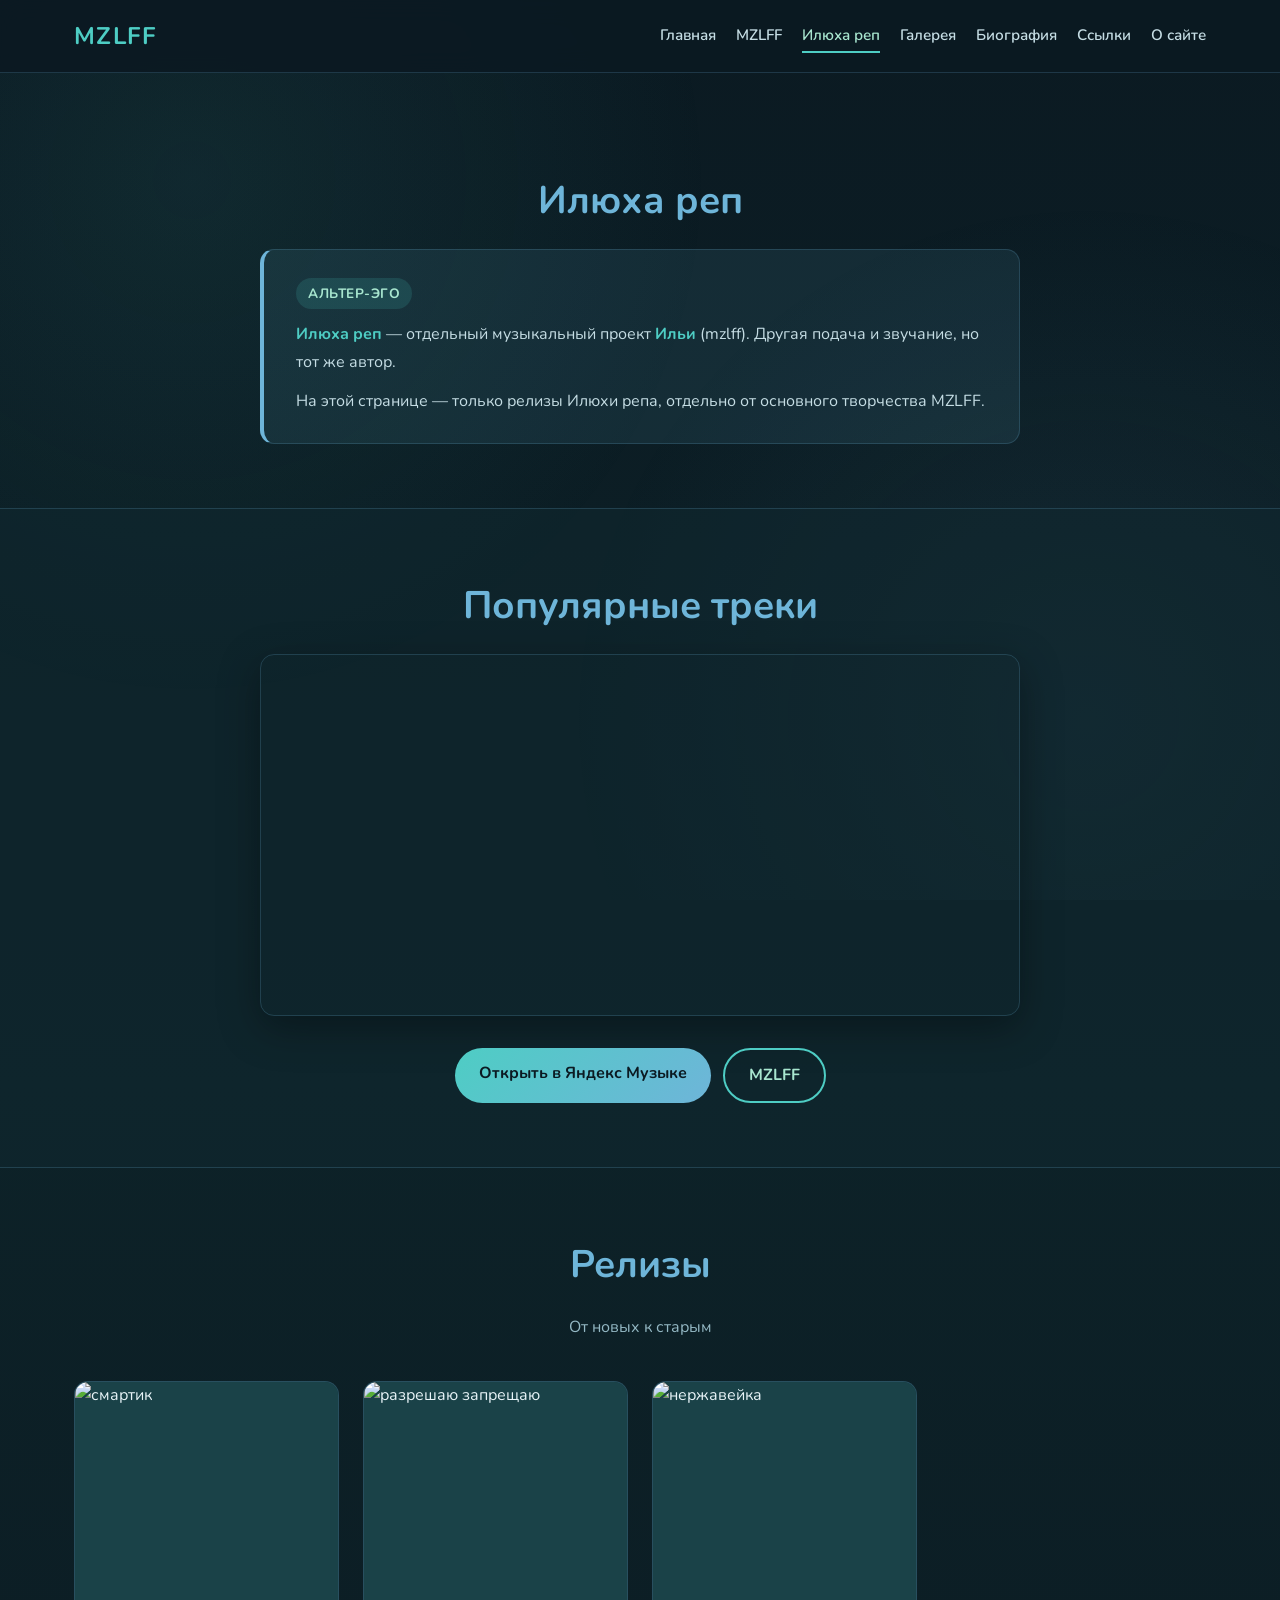
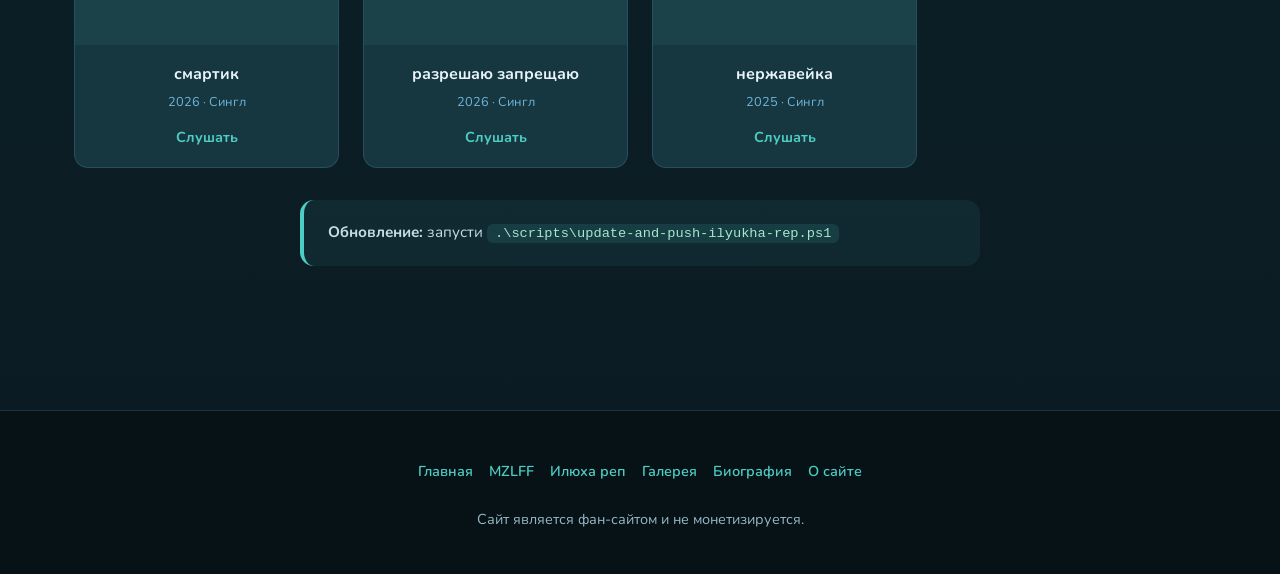
==== ilyukha-rep/index.html @ fb79f90f "Добавление илюхи репа" ====
<!DOCTYPE html>
<html lang="ru">
<head>
    <meta charset="UTF-8">
    <meta name="viewport" content="width=device-width, initial-scale=1.0">
    <meta name="description" content="Илюха реп - альтер-эго Ильи (MZLFF). Музыка на Яндекс Музыке">
    <title>Илюха реп — MZLFF</title>
    <link rel="stylesheet" href="../css/style.css">
</head>
<body data-page="ilyukha-rep" data-artist="ilyukha-rep">

    <header class="site-header">
        <div class="container header-inner">
            <a href="../index.html" class="logo">MZLFF</a>
            <button class="nav-toggle" aria-label="Открыть меню"><span></span></button>
            <nav class="site-nav">
                <ul>
                    <li><a href="../index.html" data-page="index">Главная</a></li>
                    <li><a href="../mzlff/index.html" data-page="music">MZLFF</a></li>
                    <li><a href="index.html" data-page="ilyukha-rep">Илюха реп</a></li>
                    <li><a href="../gallery.html" data-page="gallery">Галерея</a></li>
                    <li><a href="../bio.html" data-page="bio">Биография</a></li>
                    <li><a href="../links.html" data-page="links">Ссылки</a></li>
                    <li><a href="../about.html" data-page="about">О сайте</a></li>
                </ul>
            </nav>
        </div>
    </header>

    <main class="page-main">

        <section class="section-block">
            <div class="container">
                <h1 class="section-title">Илюха реп</h1>

                <div class="alter-ego-banner">
                    <p class="alter-ego-label">Альтер-эго</p>
                    <p><strong>Илюха реп</strong> — отдельный музыкальный проект <strong>Ильи</strong> (mzlff). Другая подача и звучание, но тот же автор.</p>
                    <p>На этой странице — только релизы Илюхи репа, отдельно от основного творчества MZLFF.</p>
                </div>
            </div>
        </section>

        <section class="section-block alt-bg">
            <div class="container">
                <h2 class="section-title">Популярные треки</h2>
                <div class="yandex-widget yandex-widget--compact">
                    <iframe
                        src="https://music.yandex.ru/iframe/#artist/25098870"
                        title="Илюха реп на Яндекс Музыке"
                        allow="autoplay; encrypted-media">
                    </iframe>
                </div>
                <p class="text-center">
                    <a href="https://music.yandex.ru/artist/25098870" class="btn btn-primary" target="_blank" rel="noopener noreferrer">Открыть в Яндекс Музыке</a>
                    <a href="../mzlff/index.html" class="btn btn-secondary">MZLFF</a>
                </p>
            </div>
        </section>

        <section class="section-block">
            <div class="container">
                <h2 class="section-title">Релизы</h2>
                <p class="section-subtitle">От новых к старым</p>
                <div class="releases-grid" data-releases="all"></div>

                <div class="releases-note">
                    <strong>Обновление:</strong> запусти <code>.\scripts\update-and-push-ilyukha-rep.ps1</code>
                </div>
            </div>
        </section>

    </main>

    <footer class="site-footer">
        <div class="container">
            <nav class="footer-nav">
                <a href="../index.html">Главная</a>
                <a href="../mzlff/index.html">MZLFF</a>
                <a href="index.html">Илюха реп</a>
                <a href="../gallery.html">Галерея</a>
                <a href="../bio.html">Биография</a>
                <a href="../about.html">О сайте</a>
            </nav>
            <p>Сайт является фан-сайтом и не монетизируется.</p>
        </div>
    </footer>

    <button id="scrollToTop" class="scroll-top-btn" aria-label="Наверх">↑</button>

    <script src="../js/main.js"></script>
    <script src="js/releases-data.js"></script>
    <script src="../js/releases.js"></script>
</body>
</html>
---- css/style.css ----
@import url('https://fonts.googleapis.com/css2?family=Nunito:wght@400;600;700&family=Cormorant+Garamond:ital,wght@0,500;1,500&display=swap');

:root {
    --bg-deep: #0b1a22;
    --bg-surface: #122830;
    --bg-card: #163640;
    --bg-soft: #1a4248;
    --accent-teal: #4ecdc4;
    --accent-blue: #6eb5d9;
    --accent-mint: #a8e6cf;
    --accent-glow: rgba(78, 205, 196, 0.25);
    --text-primary: #e8f4f8;
    --text-muted: #94b8c4;
    --text-soft: #c5dde4;
    --border-soft: rgba(110, 181, 217, 0.2);
    --shadow: 0 12px 40px rgba(0, 0, 0, 0.35);
    --radius: 14px;
    --header-height: 72px;
}

* {
    margin: 0;
    padding: 0;
    box-sizing: border-box;
}

html {
    scroll-behavior: smooth;
}

body {
    font-family: 'Nunito', sans-serif;
    background: linear-gradient(180deg, var(--bg-deep) 0%, #0d2228 50%, var(--bg-deep) 100%);
    color: var(--text-primary);
    line-height: 1.7;
    min-height: 100vh;
}

body::before {
    content: '';
    position: fixed;
    inset: 0;
    background:
        radial-gradient(circle at 15% 20%, rgba(78, 205, 196, 0.08), transparent 40%),
        radial-gradient(circle at 85% 80%, rgba(110, 181, 217, 0.08), transparent 40%);
    pointer-events: none;
    z-index: -1;
}

.container {
    max-width: 1180px;
    margin: 0 auto;
    padding: 0 24px;
}

a {
    color: var(--accent-teal);
    transition: color 0.25s ease;
}

a:hover {
    color: var(--accent-mint);
}

/* Header */
.site-header {
    position: fixed;
    top: 0;
    left: 0;
    right: 0;
    z-index: 1000;
    background: rgba(11, 26, 34, 0.92);
    backdrop-filter: blur(12px);
    border-bottom: 1px solid var(--border-soft);
}

.header-inner {
    display: flex;
    align-items: center;
    justify-content: space-between;
    min-height: var(--header-height);
    gap: 20px;
}

.logo {
    font-size: 1.5rem;
    font-weight: 700;
    color: var(--accent-teal);
    text-decoration: none;
    letter-spacing: 0.06em;
}

.site-nav ul {
    display: flex;
    list-style: none;
    flex-wrap: wrap;
    gap: 8px 20px;
}

.site-nav a {
    color: var(--text-soft);
    text-decoration: none;
    font-weight: 600;
    font-size: 0.95rem;
    padding: 6px 0;
    border-bottom: 2px solid transparent;
    transition: color 0.25s, border-color 0.25s;
}

.site-nav a:hover,
.site-nav a.active {
    color: var(--accent-mint);
    border-bottom-color: var(--accent-teal);
}

.nav-toggle {
    display: none;
    background: none;
    border: none;
    cursor: pointer;
    width: 36px;
    height: 28px;
    position: relative;
}

.nav-toggle span,
.nav-toggle span::before,
.nav-toggle span::after {
    display: block;
    position: absolute;
    width: 100%;
    height: 3px;
    background: var(--accent-teal);
    border-radius: 2px;
    transition: transform 0.3s;
}

.nav-toggle span {
    top: 50%;
    transform: translateY(-50%);
}

.nav-toggle span::before {
    content: '';
    top: -10px;
}

.nav-toggle span::after {
    content: '';
    top: 10px;
}

.page-main {
    padding-top: calc(var(--header-height) + 32px);
    padding-bottom: 80px;
}

.section-title {
    text-align: center;
    font-size: clamp(1.8rem, 4vw, 2.4rem);
    color: var(--accent-blue);
    margin-bottom: 16px;
}

.section-subtitle {
    text-align: center;
    color: var(--text-muted);
    max-width: 620px;
    margin: 0 auto 40px;
}

.section-block {
    padding: 64px 0;
}

.section-block.alt-bg {
    background: rgba(18, 40, 48, 0.55);
    border-top: 1px solid var(--border-soft);
    border-bottom: 1px solid var(--border-soft);
}

/* Hero & Carousel */
.hero-section {
    padding: 48px 0 72px;
}

.hero-grid {
    display: grid;
    grid-template-columns: 1fr 1fr;
    gap: 48px;
    align-items: center;
}

.hero-carousel {
    position: relative;
    border-radius: var(--radius);
    overflow: hidden;
    box-shadow: var(--shadow);
    aspect-ratio: 4 / 5;
    max-height: 560px;
    background: var(--bg-card);
}

.carousel-slide {
    position: absolute;
    inset: 0;
    opacity: 0;
    transition: opacity 0.8s ease;
}

.carousel-slide.active {
    opacity: 1;
}

.carousel-slide img {
    width: 100%;
    height: 100%;
    object-fit: cover;
}

.carousel-dots {
    position: absolute;
    bottom: 16px;
    left: 50%;
    transform: translateX(-50%);
    display: flex;
    gap: 8px;
    z-index: 2;
}

.carousel-dot {
    width: 10px;
    height: 10px;
    border-radius: 50%;
    border: none;
    background: rgba(255, 255, 255, 0.4);
    cursor: pointer;
    transition: background 0.3s, transform 0.3s;
}

.carousel-dot.active {
    background: var(--accent-teal);
    transform: scale(1.2);
}

.carousel-arrow {
    position: absolute;
    top: 50%;
    transform: translateY(-50%);
    z-index: 3;
    width: 44px;
    height: 44px;
    border: none;
    border-radius: 50%;
    background: rgba(11, 26, 34, 0.65);
    color: var(--accent-mint);
    font-size: 1.4rem;
    line-height: 1;
    cursor: pointer;
    transition: background 0.25s, transform 0.25s;
    backdrop-filter: blur(4px);
}

.carousel-arrow:hover {
    background: rgba(78, 205, 196, 0.35);
    transform: translateY(-50%) scale(1.08);
}

.carousel-arrow--prev {
    left: 12px;
}

.carousel-arrow--next {
    right: 12px;
}

.hero-content h1 {
    font-size: clamp(2.5rem, 6vw, 3.5rem);
    color: var(--accent-teal);
    margin-bottom: 16px;
    line-height: 1.1;
}

.hero-lead {
    font-size: 1.15rem;
    color: var(--text-soft);
    margin-bottom: 28px;
}

.hero-actions {
    display: flex;
    flex-wrap: wrap;
    gap: 12px;
}

.btn {
    display: inline-block;
    padding: 12px 24px;
    border-radius: 999px;
    font-weight: 700;
    text-decoration: none;
    transition: transform 0.25s, box-shadow 0.25s, background 0.25s;
}

.btn-primary {
    background: linear-gradient(135deg, var(--accent-teal), var(--accent-blue));
    color: var(--bg-deep);
}

.btn-secondary {
    background: transparent;
    color: var(--accent-mint);
    border: 2px solid var(--accent-teal);
}

.btn:hover {
    transform: translateY(-2px);
    box-shadow: 0 8px 24px var(--accent-glow);
}

/* Quote */
.quote-block {
    max-width: 720px;
    margin: 0 auto;
    padding: 40px 48px;
    text-align: center;
    background: linear-gradient(135deg, rgba(78, 205, 196, 0.1), rgba(110, 181, 217, 0.08));
    border: 1px solid var(--border-soft);
    border-radius: var(--radius);
    position: relative;
}

.quote-block::before {
    content: '«';
    position: absolute;
    top: -8px;
    left: 24px;
    font-family: 'Cormorant Garamond', serif;
    font-size: 5rem;
    color: var(--accent-teal);
    opacity: 0.35;
    line-height: 1;
}

.quote-text {
    font-family: 'Cormorant Garamond', serif;
    font-size: clamp(1.6rem, 4vw, 2.2rem);
    font-style: italic;
    color: var(--text-primary);
    margin-bottom: 16px;
}

.quote-author {
    color: var(--text-muted);
    font-size: 1rem;
}

.quote-author strong {
    color: var(--accent-mint);
}

.quote-alias {
    color: var(--accent-teal);
}

/* Yandex Music */
.yandex-widget {
    max-width: 760px;
    margin: 0 auto;
    border-radius: var(--radius);
    overflow: hidden;
    box-shadow: var(--shadow);
    border: 1px solid var(--border-soft);
}

.yandex-widget iframe {
    display: block;
    width: 100%;
    height: 420px;
    border: none;
}

.yandex-widget--compact iframe {
    height: 360px;
}

.yandex-widget--tall iframe {
    height: 720px;
}

.text-center {
    text-align: center;
    margin-top: 32px;
    display: flex;
    flex-wrap: wrap;
    justify-content: center;
    gap: 12px;
}

/* Releases */
.releases-grid {
    display: grid;
    grid-template-columns: repeat(auto-fill, minmax(220px, 1fr));
    gap: 24px;
}

.release-card {
    background: var(--bg-card);
    border-radius: var(--radius);
    overflow: hidden;
    border: 1px solid var(--border-soft);
    transition: transform 0.3s, box-shadow 0.3s;
}

.release-card:hover {
    transform: translateY(-4px);
    box-shadow: 0 12px 32px var(--accent-glow);
}

.release-cover {
    aspect-ratio: 1;
    overflow: hidden;
    background: var(--bg-soft);
}

.release-cover img {
    width: 100%;
    height: 100%;
    object-fit: cover;
}

.release-cover-placeholder {
    width: 100%;
    height: 100%;
    display: flex;
    align-items: center;
    justify-content: center;
    font-size: 3rem;
    font-weight: 700;
    color: var(--accent-teal);
    background: linear-gradient(135deg, var(--bg-soft), var(--bg-card));
}

.release-info {
    padding: 16px;
    text-align: center;
}

.release-info h3 {
    font-size: 1rem;
    margin-bottom: 4px;
}

.release-feat {
    font-size: 0.85rem;
    color: var(--text-muted);
    margin-bottom: 4px;
}

.release-meta {
    font-size: 0.8rem;
    color: var(--accent-blue);
    margin-bottom: 10px;
}

.release-link {
    display: inline-block;
    font-size: 0.9rem;
    font-weight: 700;
    text-decoration: none;
}

.releases-error {
    text-align: center;
    color: var(--text-muted);
    grid-column: 1 / -1;
}

.releases-note {
    max-width: 680px;
    margin: 32px auto 0;
    padding: 20px 24px;
    background: rgba(78, 205, 196, 0.08);
    border-radius: var(--radius);
    border-left: 4px solid var(--accent-teal);
    color: var(--text-soft);
    font-size: 0.95rem;
}

.section-subtitle code,
.releases-note code {
    background: rgba(78, 205, 196, 0.12);
    padding: 2px 8px;
    border-radius: 6px;
    font-size: 0.9em;
    color: var(--accent-mint);
}

.alter-ego-banner {
    max-width: 760px;
    margin: 0 auto;
    padding: 28px 32px;
    background: rgba(110, 181, 217, 0.1);
    border: 1px solid var(--border-soft);
    border-left: 4px solid var(--accent-blue);
    border-radius: var(--radius);
    color: var(--text-soft);
}

.alter-ego-label {
    display: inline-block;
    margin-bottom: 12px;
    padding: 4px 12px;
    border-radius: 999px;
    background: rgba(78, 205, 196, 0.15);
    color: var(--accent-mint);
    font-size: 0.85rem;
    font-weight: 700;
    letter-spacing: 0.04em;
    text-transform: uppercase;
}

.alter-ego-banner p {
    margin-bottom: 12px;
}

.alter-ego-banner p:last-child {
    margin-bottom: 0;
}

.alter-ego-banner strong {
    color: var(--accent-teal);
}

/* Links */
.links-grid {
    display: grid;
    grid-template-columns: repeat(auto-fill, minmax(200px, 1fr));
    gap: 16px;
}

.link-card {
    background: var(--bg-card);
    border: 1px solid var(--border-soft);
    border-radius: var(--radius);
    transition: transform 0.3s, background 0.3s, border-color 0.3s;
    position: relative;
    min-height: 88px;
}

.link-card:hover {
    transform: translateY(-4px);
    border-color: var(--accent-teal);
    background: var(--bg-soft);
}

.link-card a {
    position: absolute;
    inset: 0;
    display: flex;
    align-items: center;
    justify-content: center;
    text-decoration: none;
    color: var(--text-primary);
    font-weight: 700;
    padding: 16px;
    text-align: center;
}

/* Gallery */
.gallery-grid {
    display: grid;
    grid-template-columns: repeat(auto-fill, minmax(280px, 1fr));
    gap: 20px;
}

.gallery-item {
    border-radius: var(--radius);
    overflow: hidden;
    height: 360px;
    border: 1px solid var(--border-soft);
}

.gallery-item img {
    width: 100%;
    height: 100%;
    object-fit: cover;
    transition: transform 0.5s ease;
}

.gallery-item:hover img {
    transform: scale(1.06);
}

/* Bio & About */
.prose {
    max-width: 760px;
    margin: 0 auto;
    font-size: 1.05rem;
    color: var(--text-soft);
}

.prose p {
    margin-bottom: 20px;
}

.prose code {
    background: rgba(78, 205, 196, 0.12);
    padding: 2px 8px;
    border-radius: 6px;
    font-size: 0.9em;
    color: var(--accent-mint);
}

.prose h3 {
    color: var(--accent-blue);
    margin: 32px 0 12px;
}

.about-list {
    list-style: none;
    max-width: 760px;
    margin: 0 auto;
}

.about-list li {
    padding: 16px 20px;
    margin-bottom: 12px;
    background: var(--bg-card);
    border-radius: var(--radius);
    border-left: 4px solid var(--accent-teal);
    color: var(--text-soft);
}

.about-list strong {
    color: var(--accent-mint);
}

/* Footer */
.site-footer {
    background: rgba(8, 18, 24, 0.95);
    border-top: 1px solid var(--border-soft);
    padding: 48px 0 32px;
    text-align: center;
    color: var(--text-muted);
    font-size: 0.9rem;
}

.site-footer p {
    margin-bottom: 10px;
    max-width: 680px;
    margin-left: auto;
    margin-right: auto;
}

.footer-nav {
    display: flex;
    justify-content: center;
    flex-wrap: wrap;
    gap: 16px;
    margin-bottom: 24px;
}

.footer-nav a {
    text-decoration: none;
    font-weight: 600;
}

/* Scroll top */
.scroll-top-btn {
    position: fixed;
    bottom: 28px;
    right: 28px;
    width: 48px;
    height: 48px;
    border-radius: 50%;
    background: linear-gradient(135deg, var(--accent-teal), var(--accent-blue));
    color: var(--bg-deep);
    border: none;
    font-size: 22px;
    cursor: pointer;
    box-shadow: 0 6px 20px var(--accent-glow);
    transition: transform 0.3s;
    z-index: 999;
    display: none;
}

.scroll-top-btn:hover {
    transform: scale(1.08);
}

/* Responsive */
@media (max-width: 900px) {
    .hero-grid {
        grid-template-columns: 1fr;
    }

    .hero-carousel {
        max-height: 420px;
        margin: 0 auto;
        max-width: 400px;
        width: 100%;
    }
}

@media (max-width: 768px) {
    .nav-toggle {
        display: block;
    }

    .site-nav {
        position: absolute;
        top: var(--header-height);
        left: 0;
        right: 0;
        background: rgba(11, 26, 34, 0.98);
        border-bottom: 1px solid var(--border-soft);
        padding: 16px 24px;
        display: none;
    }

    .site-nav.open {
        display: block;
    }

    .site-nav ul {
        flex-direction: column;
        gap: 4px;
    }

    .quote-block {
        padding: 32px 24px;
    }
}
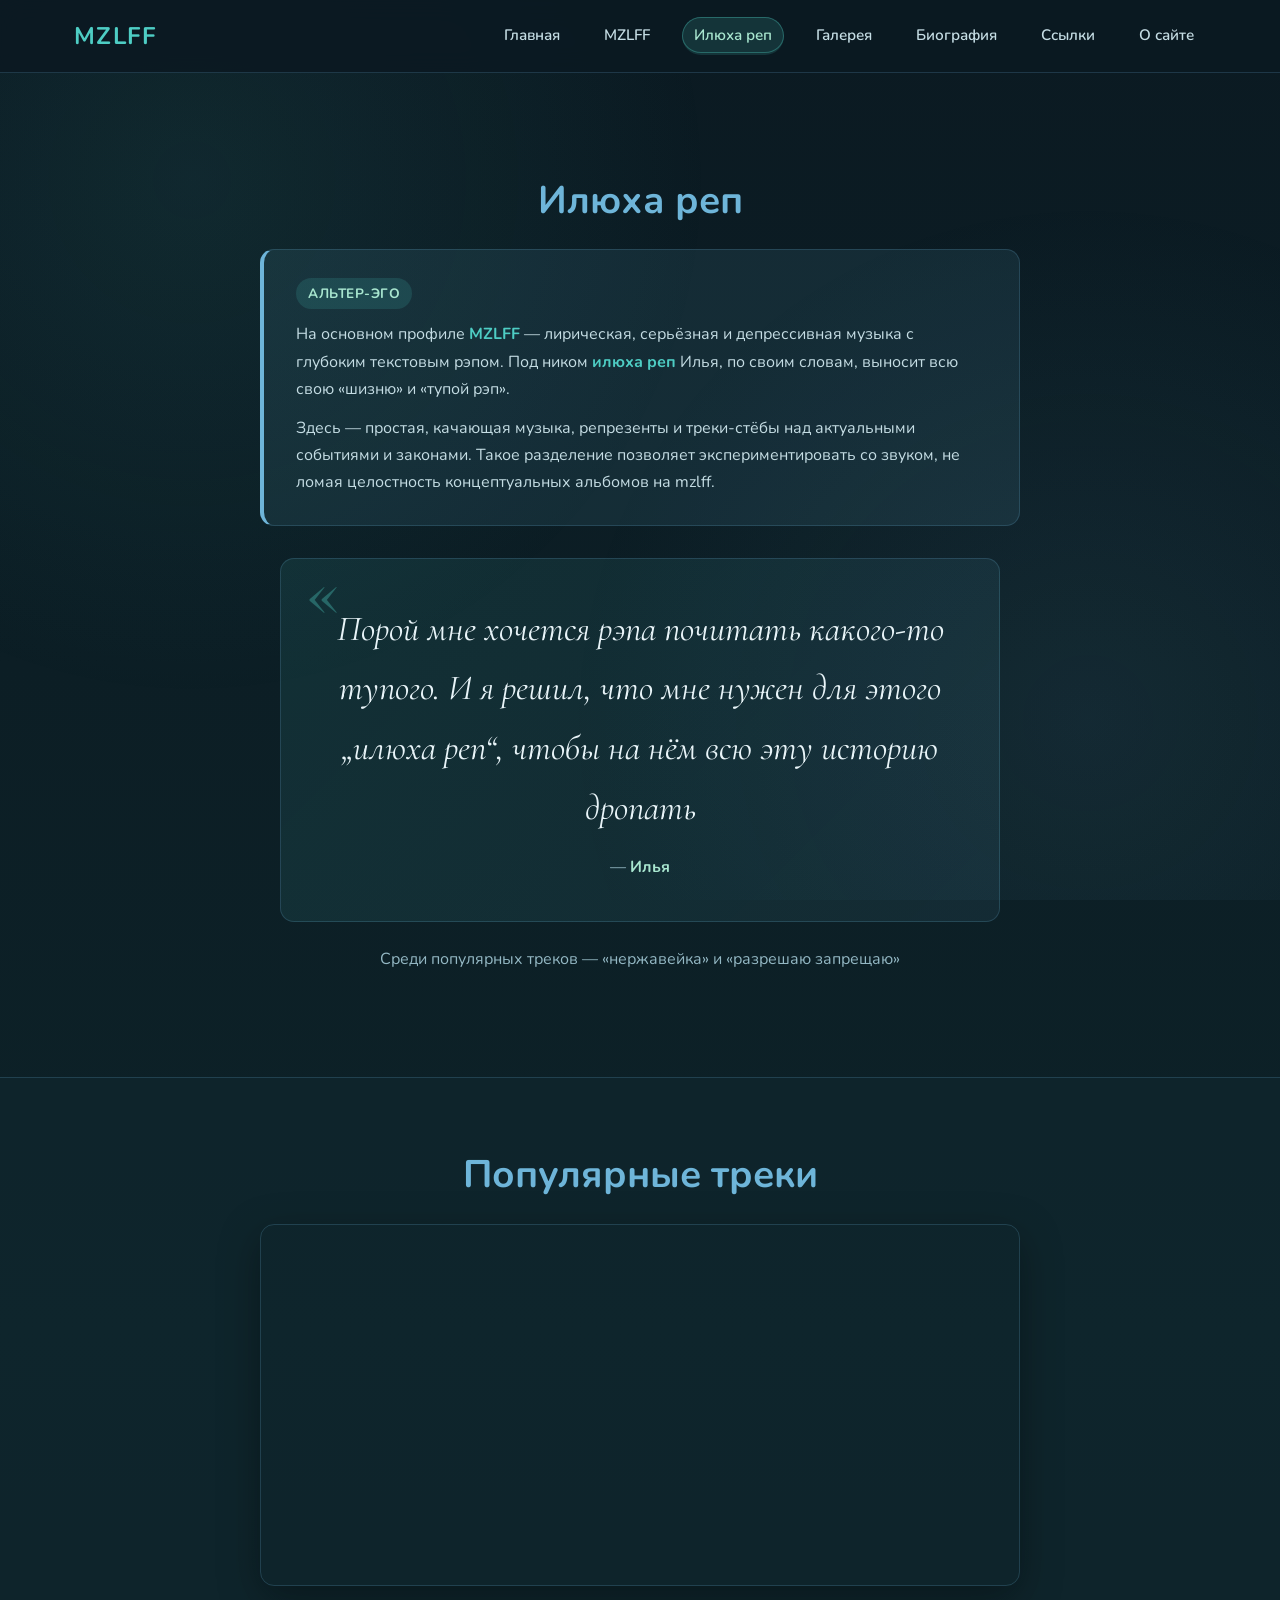
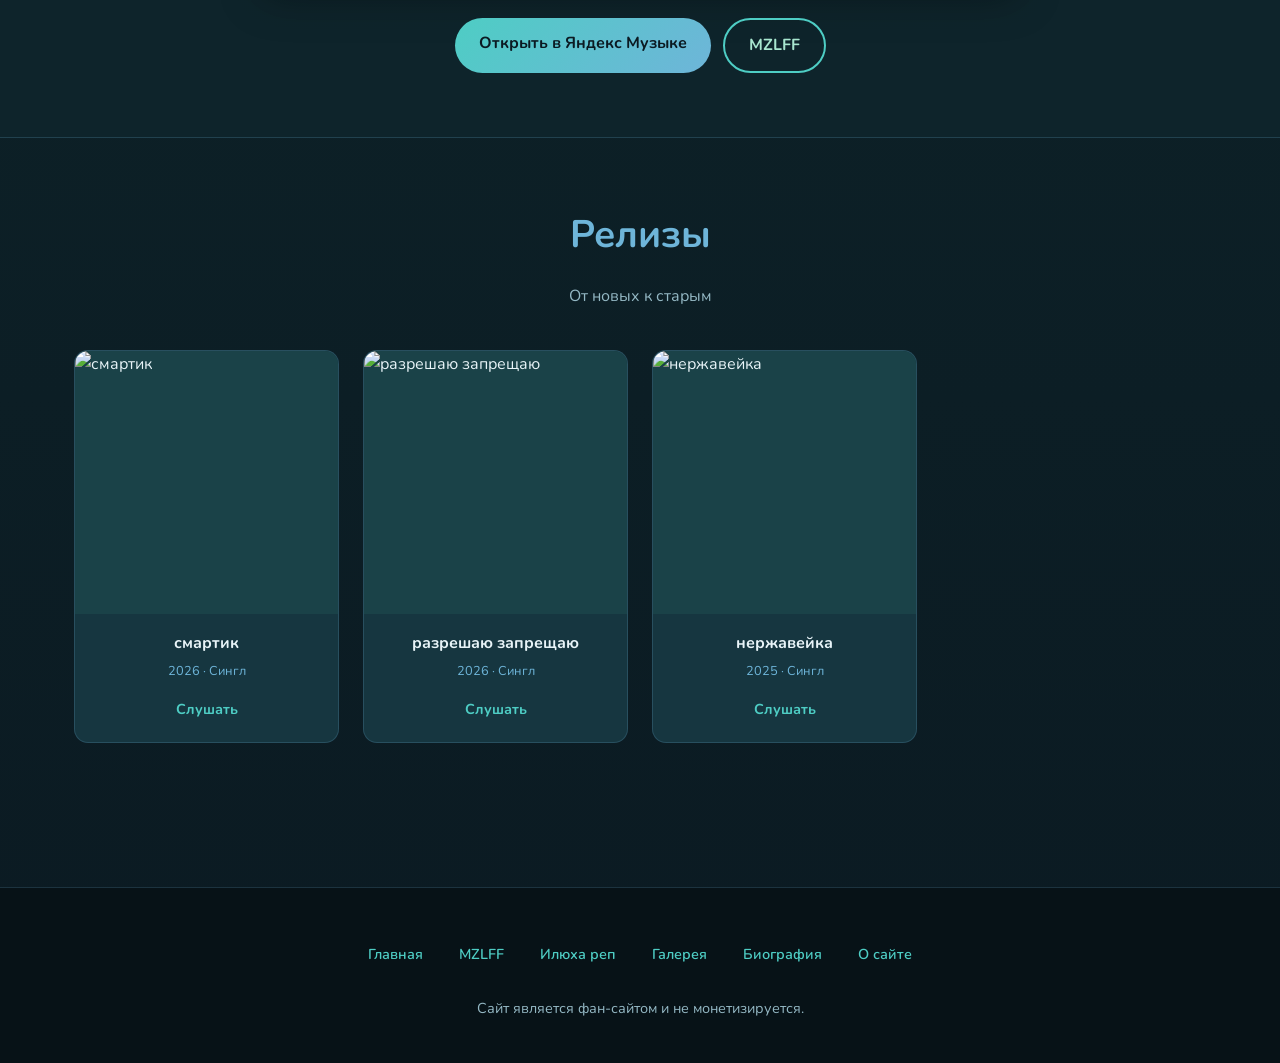
==== commit 9e882e57: "текст + эффекты" ====
--- a/ilyukha-rep/index.html
+++ b/ilyukha-rep/index.html
@@ -3,7 +3,7 @@
 <head>
     <meta charset="UTF-8">
     <meta name="viewport" content="width=device-width, initial-scale=1.0">
-    <meta name="description" content="Илюха реп - альтер-эго Ильи (MZLFF). Музыка на Яндекс Музыке">
+    <meta name="description" content="илюха реп — альтер-эго Ильи (MZLFF): простой качающий рэп, репрезенты и треки-стёбы">
     <title>Илюха реп — MZLFF</title>
     <link rel="stylesheet" href="../css/style.css">
 </head>
@@ -35,9 +35,16 @@
 
                 <div class="alter-ego-banner">
                     <p class="alter-ego-label">Альтер-эго</p>
-                    <p><strong>Илюха реп</strong> — отдельный музыкальный проект <strong>Ильи</strong> (mzlff). Другая подача и звучание, но тот же автор.</p>
-                    <p>На этой странице — только релизы Илюхи репа, отдельно от основного творчества MZLFF.</p>
+                    <p>На основном профиле <strong>MZLFF</strong> — лирическая, серьёзная и депрессивная музыка с глубоким текстовым рэпом. Под ником <strong>илюха реп</strong> Илья, по своим словам, выносит всю свою «шизню» и «тупой рэп».</p>
+                    <p>Здесь — простая, качающая музыка, репрезенты и треки-стёбы над актуальными событиями и законами. Такое разделение позволяет экспериментировать со звуком, не ломая целостность концептуальных альбомов на mzlff.</p>
                 </div>
+
+                <blockquote class="quote-block" style="margin-top: 32px;">
+                    <p class="quote-text">Порой мне хочется рэпа почитать какого-то тупого. И я решил, что мне нужен для этого „илюха реп“, чтобы на нём всю эту историю дропать</p>
+                    <footer class="quote-author">— <strong>Илья</strong></footer>
+                </blockquote>
+
+                <p class="section-subtitle" style="margin-top: 24px;">Среди популярных треков — «нержавейка» и «разрешаю запрещаю»</p>
             </div>
         </section>
 
@@ -64,9 +71,6 @@
                 <p class="section-subtitle">От новых к старым</p>
                 <div class="releases-grid" data-releases="all"></div>
 
-                <div class="releases-note">
-                    <strong>Обновление:</strong> запусти <code>.\scripts\update-and-push-ilyukha-rep.ps1</code>
-                </div>
             </div>
         </section>
 
--- a/css/style.css
+++ b/css/style.css
@@ -16,6 +16,11 @@
     --shadow: 0 12px 40px rgba(0, 0, 0, 0.35);
     --radius: 14px;
     --header-height: 72px;
+    --ease-out: cubic-bezier(0.22, 1, 0.36, 1);
+    --ease-spring: cubic-bezier(0.34, 1.56, 0.64, 1);
+    --transition-fast: 0.2s var(--ease-out);
+    --transition-med: 0.35s var(--ease-out);
+    --transition-slow: 0.55s var(--ease-out);
 }
 
 * {
@@ -45,6 +50,39 @@
         radial-gradient(circle at 85% 80%, rgba(110, 181, 217, 0.08), transparent 40%);
     pointer-events: none;
     z-index: -1;
+    animation: ambientGlow 12s ease-in-out infinite alternate;
+}
+
+@keyframes ambientGlow {
+    0% {
+        opacity: 0.75;
+        transform: scale(1);
+    }
+    100% {
+        opacity: 1;
+        transform: scale(1.04);
+    }
+}
+
+@keyframes fadeInUp {
+    from {
+        opacity: 0;
+        transform: translateY(24px);
+    }
+    to {
+        opacity: 1;
+        transform: translateY(0);
+    }
+}
+
+@keyframes shimmer {
+    0% { background-position: -200% center; }
+    100% { background-position: 200% center; }
+}
+
+@keyframes softPulse {
+    0%, 100% { box-shadow: 0 6px 20px var(--accent-glow); }
+    50% { box-shadow: 0 8px 28px rgba(78, 205, 196, 0.45); }
 }
 
 .container {
@@ -55,11 +93,18 @@
 
 a {
     color: var(--accent-teal);
-    transition: color 0.25s ease;
+    transition: color var(--transition-fast), text-shadow var(--transition-fast);
 }
 
 a:hover {
     color: var(--accent-mint);
+    text-shadow: 0 0 12px rgba(168, 230, 207, 0.35);
+}
+
+a:focus-visible,
+button:focus-visible {
+    outline: 2px solid var(--accent-teal);
+    outline-offset: 3px;
 }
 
 /* Header */
@@ -72,6 +117,12 @@
     background: rgba(11, 26, 34, 0.92);
     backdrop-filter: blur(12px);
     border-bottom: 1px solid var(--border-soft);
+    transition: box-shadow var(--transition-med), border-color var(--transition-med);
+}
+
+.site-header:hover {
+    border-bottom-color: rgba(78, 205, 196, 0.35);
+    box-shadow: 0 8px 32px rgba(0, 0, 0, 0.25);
 }
 
 .header-inner {
@@ -88,6 +139,13 @@
     color: var(--accent-teal);
     text-decoration: none;
     letter-spacing: 0.06em;
+    transition: color var(--transition-fast), transform var(--transition-med), text-shadow var(--transition-med);
+}
+
+.logo:hover {
+    color: var(--accent-mint);
+    transform: scale(1.04);
+    text-shadow: 0 0 20px rgba(78, 205, 196, 0.5);
 }
 
 .site-nav ul {
@@ -102,15 +160,29 @@
     text-decoration: none;
     font-weight: 600;
     font-size: 0.95rem;
-    padding: 6px 0;
+    padding: 8px 12px;
+    border-radius: 999px;
     border-bottom: 2px solid transparent;
-    transition: color 0.25s, border-color 0.25s;
-}
-
-.site-nav a:hover,
+    transition:
+        color var(--transition-fast),
+        background var(--transition-fast),
+        border-color var(--transition-fast),
+        transform var(--transition-fast),
+        box-shadow var(--transition-fast);
+}
+
+.site-nav a:hover {
+    color: var(--accent-mint);
+    background: rgba(78, 205, 196, 0.12);
+    transform: translateY(-1px);
+    box-shadow: 0 4px 16px rgba(78, 205, 196, 0.15);
+}
+
 .site-nav a.active {
     color: var(--accent-mint);
-    border-bottom-color: var(--accent-teal);
+    background: rgba(78, 205, 196, 0.15);
+    border-bottom-color: transparent;
+    box-shadow: inset 0 0 0 1px rgba(78, 205, 196, 0.35);
 }
 
 .nav-toggle {
@@ -155,11 +227,21 @@
     padding-bottom: 80px;
 }
 
+.section-block {
+    padding: 64px 0;
+    animation: fadeInUp 0.7s var(--ease-out) both;
+}
+
 .section-title {
     text-align: center;
     font-size: clamp(1.8rem, 4vw, 2.4rem);
     color: var(--accent-blue);
     margin-bottom: 16px;
+    transition: color var(--transition-med), text-shadow var(--transition-med);
+}
+
+.section-block:hover .section-title {
+    text-shadow: 0 0 24px rgba(110, 181, 217, 0.25);
 }
 
 .section-subtitle {
@@ -169,9 +251,10 @@
     margin: 0 auto 40px;
 }
 
-.section-block {
-    padding: 64px 0;
-}
+.section-block:nth-child(1) { animation-delay: 0.05s; }
+.section-block:nth-child(2) { animation-delay: 0.12s; }
+.section-block:nth-child(3) { animation-delay: 0.19s; }
+.section-block:nth-child(4) { animation-delay: 0.26s; }
 
 .section-block.alt-bg {
     background: rgba(18, 40, 48, 0.55);
@@ -182,6 +265,7 @@
 /* Hero & Carousel */
 .hero-section {
     padding: 48px 0 72px;
+    animation: fadeInUp 0.8s var(--ease-out) both;
 }
 
 .hero-grid {
@@ -199,6 +283,19 @@
     aspect-ratio: 4 / 5;
     max-height: 560px;
     background: var(--bg-card);
+    border: 1px solid var(--border-soft);
+    transition:
+        transform var(--transition-med),
+        box-shadow var(--transition-med),
+        border-color var(--transition-med);
+}
+
+.hero-carousel:hover {
+    transform: translateY(-4px);
+    border-color: rgba(78, 205, 196, 0.45);
+    box-shadow:
+        var(--shadow),
+        0 0 40px rgba(78, 205, 196, 0.2);
 }
 
 .carousel-slide {
@@ -216,6 +313,15 @@
     width: 100%;
     height: 100%;
     object-fit: cover;
+    transition: transform 6s var(--ease-out);
+}
+
+.carousel-slide.active img {
+    transform: scale(1.06);
+}
+
+.hero-carousel:hover .carousel-slide.active img {
+    transform: scale(1.1);
 }
 
 .carousel-dots {
@@ -235,12 +341,18 @@
     border: none;
     background: rgba(255, 255, 255, 0.4);
     cursor: pointer;
-    transition: background 0.3s, transform 0.3s;
+    transition: background var(--transition-fast), transform var(--transition-med), box-shadow var(--transition-fast);
+}
+
+.carousel-dot:hover {
+    background: rgba(168, 230, 207, 0.75);
+    transform: scale(1.15);
 }
 
 .carousel-dot.active {
     background: var(--accent-teal);
-    transform: scale(1.2);
+    transform: scale(1.25);
+    box-shadow: 0 0 12px rgba(78, 205, 196, 0.6);
 }
 
 .carousel-arrow {
@@ -257,13 +369,28 @@
     font-size: 1.4rem;
     line-height: 1;
     cursor: pointer;
-    transition: background 0.25s, transform 0.25s;
+    transition:
+        background var(--transition-fast),
+        transform var(--transition-med),
+        box-shadow var(--transition-fast),
+        color var(--transition-fast);
     backdrop-filter: blur(4px);
+    opacity: 0.85;
+}
+
+.hero-carousel:hover .carousel-arrow {
+    opacity: 1;
 }
 
 .carousel-arrow:hover {
-    background: rgba(78, 205, 196, 0.35);
-    transform: translateY(-50%) scale(1.08);
+    background: rgba(78, 205, 196, 0.45);
+    transform: translateY(-50%) scale(1.12);
+    box-shadow: 0 0 20px rgba(78, 205, 196, 0.4);
+    color: var(--text-primary);
+}
+
+.carousel-arrow:active {
+    transform: translateY(-50%) scale(0.96);
 }
 
 .carousel-arrow--prev {
@@ -279,6 +406,11 @@
     color: var(--accent-teal);
     margin-bottom: 16px;
     line-height: 1.1;
+    transition: text-shadow var(--transition-med);
+}
+
+.hero-section:hover .hero-content h1 {
+    text-shadow: 0 0 30px rgba(78, 205, 196, 0.3);
 }
 
 .hero-lead {
@@ -299,7 +431,34 @@
     border-radius: 999px;
     font-weight: 700;
     text-decoration: none;
-    transition: transform 0.25s, box-shadow 0.25s, background 0.25s;
+    position: relative;
+    overflow: hidden;
+    transition:
+        transform var(--transition-med),
+        box-shadow var(--transition-med),
+        background var(--transition-fast),
+        border-color var(--transition-fast),
+        color var(--transition-fast);
+}
+
+.btn::after {
+    content: '';
+    position: absolute;
+    inset: 0;
+    background: linear-gradient(
+        105deg,
+        transparent 35%,
+        rgba(255, 255, 255, 0.25) 50%,
+        transparent 65%
+    );
+    background-size: 200% 100%;
+    opacity: 0;
+    transition: opacity var(--transition-fast);
+}
+
+.btn:hover::after {
+    opacity: 1;
+    animation: shimmer 0.75s var(--ease-out);
 }
 
 .btn-primary {
@@ -307,15 +466,29 @@
     color: var(--bg-deep);
 }
 
+.btn-primary:hover {
+    background: linear-gradient(135deg, #5fd9d0, #7fc4e8);
+}
+
 .btn-secondary {
     background: transparent;
     color: var(--accent-mint);
     border: 2px solid var(--accent-teal);
 }
 
+.btn-secondary:hover {
+    background: rgba(78, 205, 196, 0.12);
+    border-color: var(--accent-mint);
+}
+
 .btn:hover {
-    transform: translateY(-2px);
-    box-shadow: 0 8px 24px var(--accent-glow);
+    transform: translateY(-3px) scale(1.02);
+    box-shadow: 0 10px 28px var(--accent-glow);
+    text-shadow: none;
+}
+
+.btn:active {
+    transform: translateY(-1px) scale(0.98);
 }
 
 /* Quote */
@@ -328,6 +501,16 @@
     border: 1px solid var(--border-soft);
     border-radius: var(--radius);
     position: relative;
+    transition:
+        transform var(--transition-med),
+        box-shadow var(--transition-med),
+        border-color var(--transition-med);
+}
+
+.quote-block:hover {
+    transform: translateY(-4px);
+    border-color: rgba(78, 205, 196, 0.4);
+    box-shadow: 0 16px 40px rgba(78, 205, 196, 0.15);
 }
 
 .quote-block::before {
@@ -371,6 +554,16 @@
     overflow: hidden;
     box-shadow: var(--shadow);
     border: 1px solid var(--border-soft);
+    transition:
+        transform var(--transition-med),
+        box-shadow var(--transition-med),
+        border-color var(--transition-med);
+}
+
+.yandex-widget:hover {
+    transform: translateY(-3px);
+    border-color: rgba(110, 181, 217, 0.45);
+    box-shadow: 0 16px 40px rgba(110, 181, 217, 0.18);
 }
 
 .yandex-widget iframe {
@@ -409,12 +602,16 @@
     border-radius: var(--radius);
     overflow: hidden;
     border: 1px solid var(--border-soft);
-    transition: transform 0.3s, box-shadow 0.3s;
+    transition:
+        transform var(--transition-med),
+        box-shadow var(--transition-med),
+        border-color var(--transition-fast);
 }
 
 .release-card:hover {
-    transform: translateY(-4px);
-    box-shadow: 0 12px 32px var(--accent-glow);
+    transform: translateY(-6px) scale(1.02);
+    box-shadow: 0 16px 36px var(--accent-glow);
+    border-color: rgba(78, 205, 196, 0.45);
 }
 
 .release-cover {
@@ -427,6 +624,11 @@
     width: 100%;
     height: 100%;
     object-fit: cover;
+    transition: transform var(--transition-slow);
+}
+
+.release-card:hover .release-cover img {
+    transform: scale(1.08);
 }
 
 .release-cover-placeholder {
@@ -468,6 +670,17 @@
     font-size: 0.9rem;
     font-weight: 700;
     text-decoration: none;
+    padding: 4px 12px;
+    border-radius: 999px;
+    transition:
+        background var(--transition-fast),
+        transform var(--transition-fast),
+        box-shadow var(--transition-fast);
+}
+
+.release-card:hover .release-link {
+    background: rgba(78, 205, 196, 0.15);
+    transform: scale(1.05);
 }
 
 .releases-error {
@@ -505,6 +718,18 @@
     border-left: 4px solid var(--accent-blue);
     border-radius: var(--radius);
     color: var(--text-soft);
+    transition:
+        transform var(--transition-med),
+        box-shadow var(--transition-med),
+        border-color var(--transition-med),
+        background var(--transition-med);
+}
+
+.alter-ego-banner:hover {
+    transform: translateX(4px);
+    background: rgba(110, 181, 217, 0.16);
+    border-color: rgba(110, 181, 217, 0.45);
+    box-shadow: -4px 8px 28px rgba(110, 181, 217, 0.15);
 }
 
 .alter-ego-label {
@@ -518,6 +743,12 @@
     font-weight: 700;
     letter-spacing: 0.04em;
     text-transform: uppercase;
+    transition: background var(--transition-fast), transform var(--transition-fast);
+}
+
+.alter-ego-banner:hover .alter-ego-label {
+    background: rgba(78, 205, 196, 0.28);
+    transform: scale(1.03);
 }
 
 .alter-ego-banner p {
@@ -543,15 +774,34 @@
     background: var(--bg-card);
     border: 1px solid var(--border-soft);
     border-radius: var(--radius);
-    transition: transform 0.3s, background 0.3s, border-color 0.3s;
+    transition:
+        transform var(--transition-med),
+        background var(--transition-fast),
+        border-color var(--transition-fast),
+        box-shadow var(--transition-med);
     position: relative;
     min-height: 88px;
+    overflow: hidden;
+}
+
+.link-card::before {
+    content: '';
+    position: absolute;
+    inset: 0;
+    background: linear-gradient(135deg, rgba(78, 205, 196, 0.15), transparent 60%);
+    opacity: 0;
+    transition: opacity var(--transition-med);
 }
 
 .link-card:hover {
-    transform: translateY(-4px);
+    transform: translateY(-6px) scale(1.02);
     border-color: var(--accent-teal);
     background: var(--bg-soft);
+    box-shadow: 0 12px 32px var(--accent-glow);
+}
+
+.link-card:hover::before {
+    opacity: 1;
 }
 
 .link-card a {
@@ -565,6 +815,13 @@
     font-weight: 700;
     padding: 16px;
     text-align: center;
+    z-index: 1;
+    transition: color var(--transition-fast), transform var(--transition-med);
+}
+
+.link-card:hover a {
+    color: var(--accent-mint);
+    transform: scale(1.03);
 }
 
 /* Gallery */
@@ -579,17 +836,42 @@
     overflow: hidden;
     height: 360px;
     border: 1px solid var(--border-soft);
+    position: relative;
+    cursor: pointer;
+    transition:
+        transform var(--transition-med),
+        box-shadow var(--transition-med),
+        border-color var(--transition-fast);
+}
+
+.gallery-item::after {
+    content: '';
+    position: absolute;
+    inset: 0;
+    background: linear-gradient(to top, rgba(11, 26, 34, 0.55), transparent 50%);
+    opacity: 0;
+    transition: opacity var(--transition-med);
+}
+
+.gallery-item:hover {
+    transform: translateY(-4px);
+    border-color: rgba(78, 205, 196, 0.45);
+    box-shadow: 0 16px 36px var(--accent-glow);
+}
+
+.gallery-item:hover::after {
+    opacity: 1;
 }
 
 .gallery-item img {
     width: 100%;
     height: 100%;
     object-fit: cover;
-    transition: transform 0.5s ease;
+    transition: transform var(--transition-slow);
 }
 
 .gallery-item:hover img {
-    transform: scale(1.06);
+    transform: scale(1.1);
 }
 
 /* Bio & About */
@@ -602,6 +884,11 @@
 
 .prose p {
     margin-bottom: 20px;
+    transition: color var(--transition-fast);
+}
+
+.prose:hover p {
+    color: var(--text-primary);
 }
 
 .prose code {
@@ -630,6 +917,18 @@
     border-radius: var(--radius);
     border-left: 4px solid var(--accent-teal);
     color: var(--text-soft);
+    transition:
+        transform var(--transition-med),
+        background var(--transition-fast),
+        border-color var(--transition-fast),
+        box-shadow var(--transition-med);
+}
+
+.about-list li:hover {
+    transform: translateX(6px);
+    background: var(--bg-soft);
+    border-left-color: var(--accent-mint);
+    box-shadow: -4px 8px 24px rgba(78, 205, 196, 0.12);
 }
 
 .about-list strong {
@@ -664,6 +963,18 @@
 .footer-nav a {
     text-decoration: none;
     font-weight: 600;
+    padding: 6px 10px;
+    border-radius: 999px;
+    transition:
+        color var(--transition-fast),
+        background var(--transition-fast),
+        transform var(--transition-fast);
+}
+
+.footer-nav a:hover {
+    background: rgba(78, 205, 196, 0.12);
+    transform: translateY(-2px);
+    text-shadow: none;
 }
 
 /* Scroll top */
@@ -680,13 +991,23 @@
     font-size: 22px;
     cursor: pointer;
     box-shadow: 0 6px 20px var(--accent-glow);
-    transition: transform 0.3s;
+    transition:
+        transform var(--transition-med),
+        box-shadow var(--transition-med),
+        opacity var(--transition-fast);
     z-index: 999;
     display: none;
+    animation: softPulse 2.5s ease-in-out infinite;
 }
 
 .scroll-top-btn:hover {
-    transform: scale(1.08);
+    transform: scale(1.12) translateY(-3px);
+    animation: none;
+    box-shadow: 0 10px 32px rgba(78, 205, 196, 0.5);
+}
+
+.scroll-top-btn:active {
+    transform: scale(0.95);
 }
 
 /* Responsive */
@@ -732,3 +1053,18 @@
         padding: 32px 24px;
     }
 }
+
+@media (prefers-reduced-motion: reduce) {
+    *,
+    *::before,
+    *::after {
+        animation-duration: 0.01ms !important;
+        animation-iteration-count: 1 !important;
+        transition-duration: 0.01ms !important;
+    }
+
+    .carousel-slide.active img,
+    .hero-carousel:hover .carousel-slide.active img {
+        transform: none;
+    }
+}
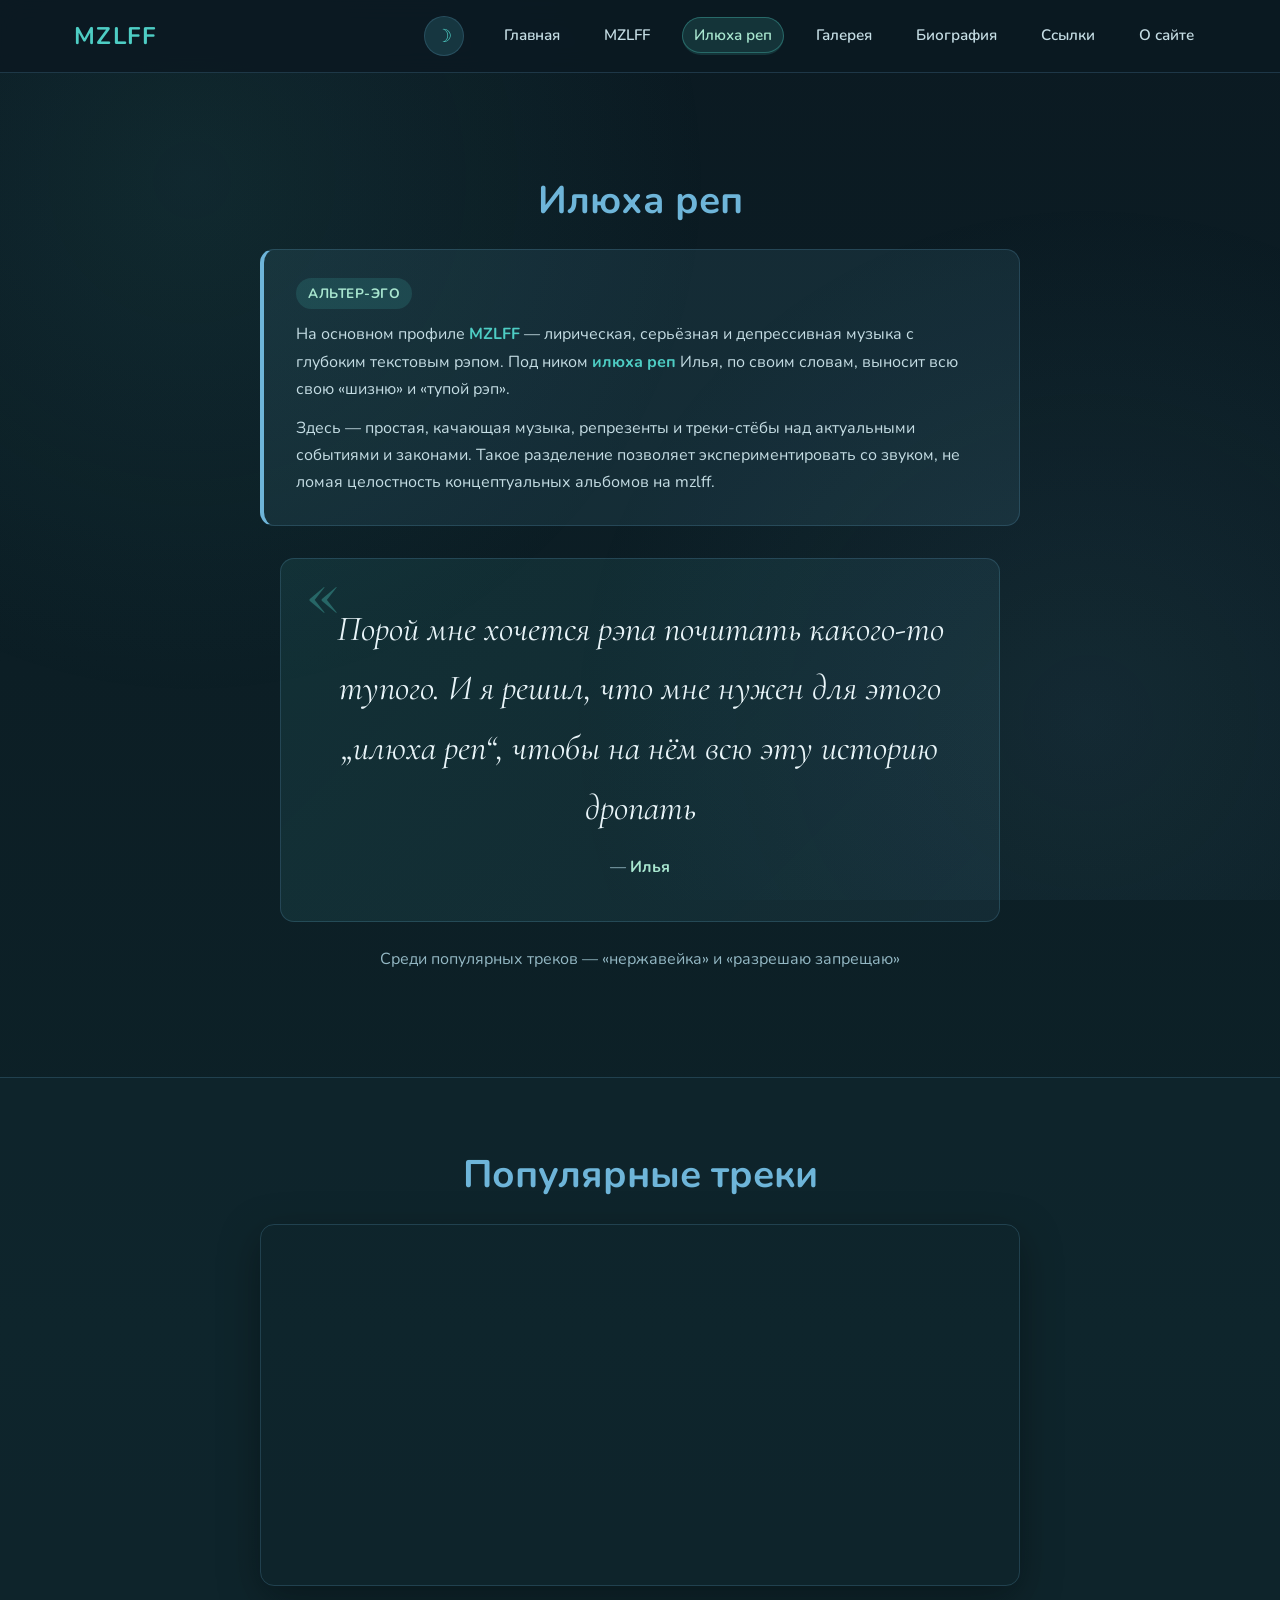
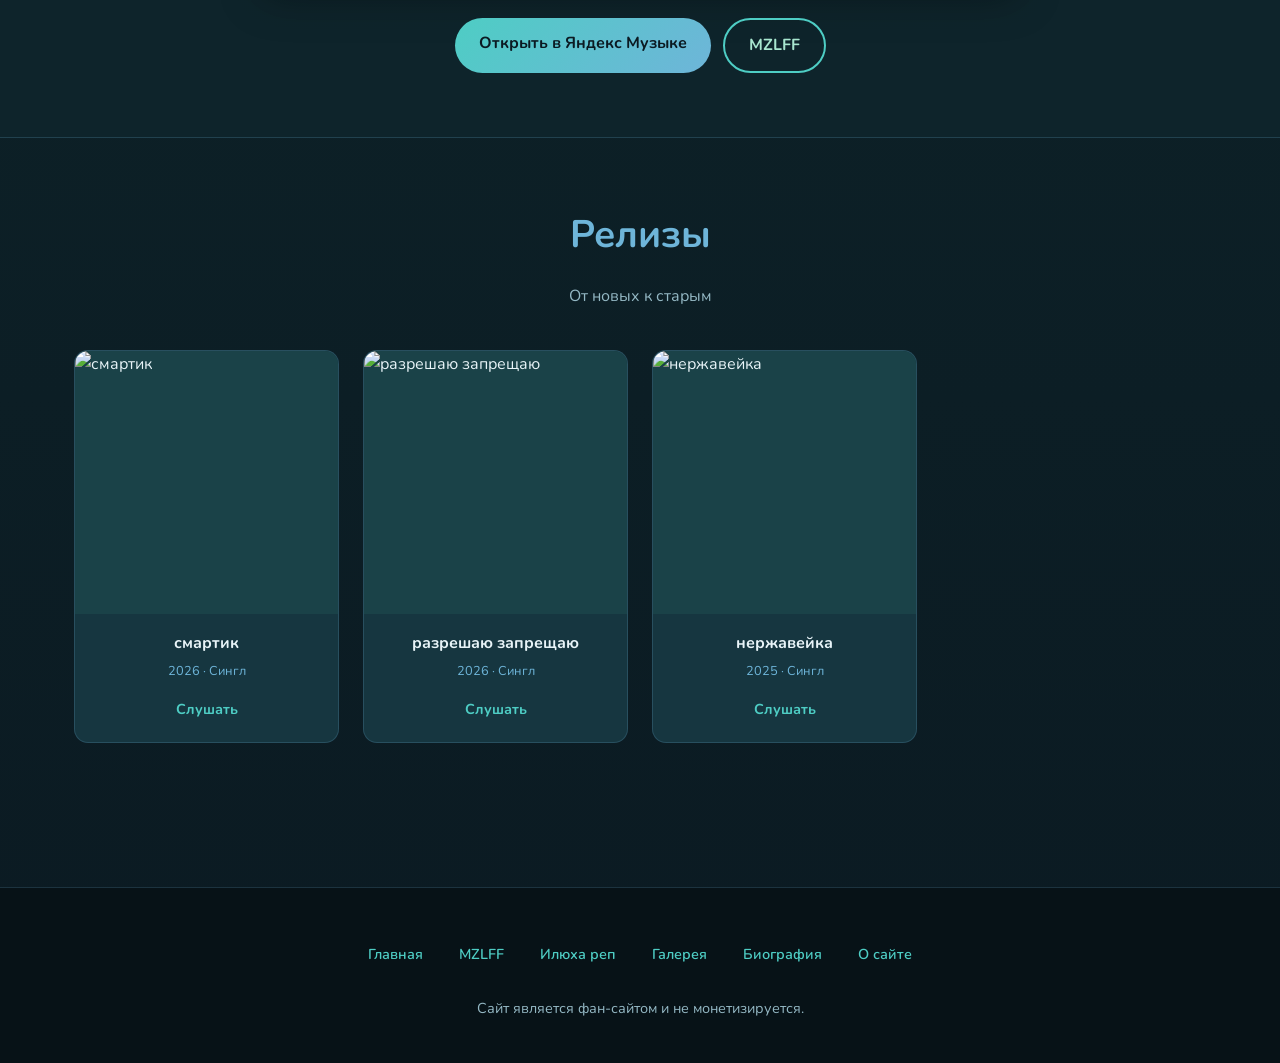
==== commit 014d9785: "Lightbox в галерее, тема" ====
--- a/ilyukha-rep/index.html
+++ b/ilyukha-rep/index.html
@@ -5,6 +5,15 @@
     <meta name="viewport" content="width=device-width, initial-scale=1.0">
     <meta name="description" content="илюха реп — альтер-эго Ильи (MZLFF): простой качающий рэп, репрезенты и треки-стёбы">
     <title>Илюха реп — MZLFF</title>
+    <script src="../js/theme-init.js"></script>
+    <meta property="og:type" content="website">
+    <meta property="og:site_name" content="MZLFF — фан-сайт">
+    <meta property="og:title" content="Илюха реп — MZLFF">
+    <meta property="og:description" content="Альтер-эго Ильи — илюха реп: тупой рэп и стёбы">
+    <meta property="og:image" content="https://kzenof.github.io/mzlff-site/mzlff/assets/hero/mzlff.jpg">
+    <meta property="og:url" content="https://kzenof.github.io/mzlff-site/ilyukha-rep/index.html">
+    <meta name="twitter:card" content="summary_large_image">
+    <link rel="icon" href="../favicon.svg" type="image/svg+xml">
     <link rel="stylesheet" href="../css/style.css">
 </head>
 <body data-page="ilyukha-rep" data-artist="ilyukha-rep">
--- a/css/style.css
+++ b/css/style.css
@@ -14,6 +14,9 @@
     --text-soft: #c5dde4;
     --border-soft: rgba(110, 181, 217, 0.2);
     --shadow: 0 12px 40px rgba(0, 0, 0, 0.35);
+    --header-bg: rgba(11, 26, 34, 0.92);
+    --footer-bg: rgba(8, 18, 24, 0.95);
+    --body-gradient-mid: #0d2228;
     --radius: 14px;
     --header-height: 72px;
     --ease-out: cubic-bezier(0.22, 1, 0.36, 1);
@@ -23,6 +26,25 @@
     --transition-slow: 0.55s var(--ease-out);
 }
 
+[data-theme="light"] {
+    --bg-deep: #eef6f8;
+    --bg-surface: #e2eef2;
+    --bg-card: #ffffff;
+    --bg-soft: #d8e8ec;
+    --accent-teal: #2a9d96;
+    --accent-blue: #4a90b8;
+    --accent-mint: #3d8f7a;
+    --accent-glow: rgba(42, 157, 150, 0.2);
+    --text-primary: #0b1a22;
+    --text-muted: #5a7a86;
+    --text-soft: #2d4a54;
+    --border-soft: rgba(74, 144, 184, 0.28);
+    --shadow: 0 12px 40px rgba(11, 26, 34, 0.1);
+    --header-bg: rgba(238, 246, 248, 0.95);
+    --footer-bg: rgba(226, 238, 242, 0.98);
+    --body-gradient-mid: #e2eef2;
+}
+
 * {
     margin: 0;
     padding: 0;
@@ -35,10 +57,11 @@
 
 body {
     font-family: 'Nunito', sans-serif;
-    background: linear-gradient(180deg, var(--bg-deep) 0%, #0d2228 50%, var(--bg-deep) 100%);
+    background: linear-gradient(180deg, var(--bg-deep) 0%, var(--body-gradient-mid) 50%, var(--bg-deep) 100%);
     color: var(--text-primary);
     line-height: 1.7;
     min-height: 100vh;
+    transition: background var(--transition-med), color var(--transition-med);
 }
 
 body::before {
@@ -114,10 +137,10 @@
     left: 0;
     right: 0;
     z-index: 1000;
-    background: rgba(11, 26, 34, 0.92);
+    background: var(--header-bg);
     backdrop-filter: blur(12px);
     border-bottom: 1px solid var(--border-soft);
-    transition: box-shadow var(--transition-med), border-color var(--transition-med);
+    transition: box-shadow var(--transition-med), border-color var(--transition-med), background var(--transition-med);
 }
 
 .site-header:hover {
@@ -146,6 +169,40 @@
     color: var(--accent-mint);
     transform: scale(1.04);
     text-shadow: 0 0 20px rgba(78, 205, 196, 0.5);
+}
+
+.theme-toggle {
+    width: 40px;
+    height: 40px;
+    border-radius: 50%;
+    border: 1px solid var(--border-soft);
+    background: var(--bg-card);
+    color: var(--accent-teal);
+    cursor: pointer;
+    font-size: 1.15rem;
+    line-height: 1;
+    flex-shrink: 0;
+    margin-left: auto;
+    margin-right: 8px;
+    transition:
+        transform var(--transition-fast),
+        background var(--transition-fast),
+        border-color var(--transition-fast),
+        box-shadow var(--transition-fast);
+}
+
+.theme-toggle:hover {
+    transform: scale(1.08);
+    border-color: var(--accent-teal);
+    box-shadow: 0 4px 16px var(--accent-glow);
+}
+
+.theme-toggle .theme-toggle-icon::before {
+    content: '☽';
+}
+
+[data-theme="light"] .theme-toggle .theme-toggle-icon::before {
+    content: '☀';
 }
 
 .site-nav ul {
@@ -874,6 +931,96 @@
     transform: scale(1.1);
 }
 
+/* Lightbox */
+body.lightbox-open {
+    overflow: hidden;
+}
+
+.lightbox {
+    position: fixed;
+    inset: 0;
+    z-index: 2000;
+    background: rgba(0, 0, 0, 0.92);
+    display: flex;
+    align-items: center;
+    justify-content: center;
+    padding: 24px;
+}
+
+.lightbox[hidden] {
+    display: none;
+}
+
+.lightbox-figure {
+    max-width: min(960px, 100%);
+    max-height: 90vh;
+    margin: 0;
+}
+
+.lightbox-img {
+    display: block;
+    max-width: 100%;
+    max-height: calc(90vh - 48px);
+    margin: 0 auto;
+    border-radius: var(--radius);
+    object-fit: contain;
+}
+
+.lightbox-caption {
+    text-align: center;
+    color: #c5dde4;
+    margin-top: 12px;
+    font-size: 0.95rem;
+}
+
+.lightbox-close {
+    position: absolute;
+    top: 20px;
+    right: 24px;
+    width: 44px;
+    height: 44px;
+    border: none;
+    border-radius: 50%;
+    background: rgba(255, 255, 255, 0.12);
+    color: #fff;
+    font-size: 1.8rem;
+    line-height: 1;
+    cursor: pointer;
+    transition: background var(--transition-fast);
+}
+
+.lightbox-close:hover {
+    background: rgba(78, 205, 196, 0.35);
+}
+
+.lightbox-arrow {
+    position: absolute;
+    top: 50%;
+    transform: translateY(-50%);
+    width: 48px;
+    height: 48px;
+    border: none;
+    border-radius: 50%;
+    background: rgba(255, 255, 255, 0.12);
+    color: #fff;
+    font-size: 1.4rem;
+    cursor: pointer;
+    transition: background var(--transition-fast), transform var(--transition-fast);
+}
+
+.lightbox-arrow:hover {
+    background: rgba(78, 205, 196, 0.35);
+    transform: translateY(-50%) scale(1.08);
+}
+
+.lightbox-arrow--prev {
+    left: 20px;
+}
+
+.lightbox-arrow--next {
+    right: 20px;
+}
+
 /* Bio & About */
 .prose {
     max-width: 760px;
@@ -937,12 +1084,13 @@
 
 /* Footer */
 .site-footer {
-    background: rgba(8, 18, 24, 0.95);
+    background: var(--footer-bg);
     border-top: 1px solid var(--border-soft);
     padding: 48px 0 32px;
     text-align: center;
     color: var(--text-muted);
     font-size: 0.9rem;
+    transition: background var(--transition-med);
 }
 
 .site-footer p {
@@ -1034,7 +1182,7 @@
         top: var(--header-height);
         left: 0;
         right: 0;
-        background: rgba(11, 26, 34, 0.98);
+        background: var(--header-bg);
         border-bottom: 1px solid var(--border-soft);
         padding: 16px 24px;
         display: none;
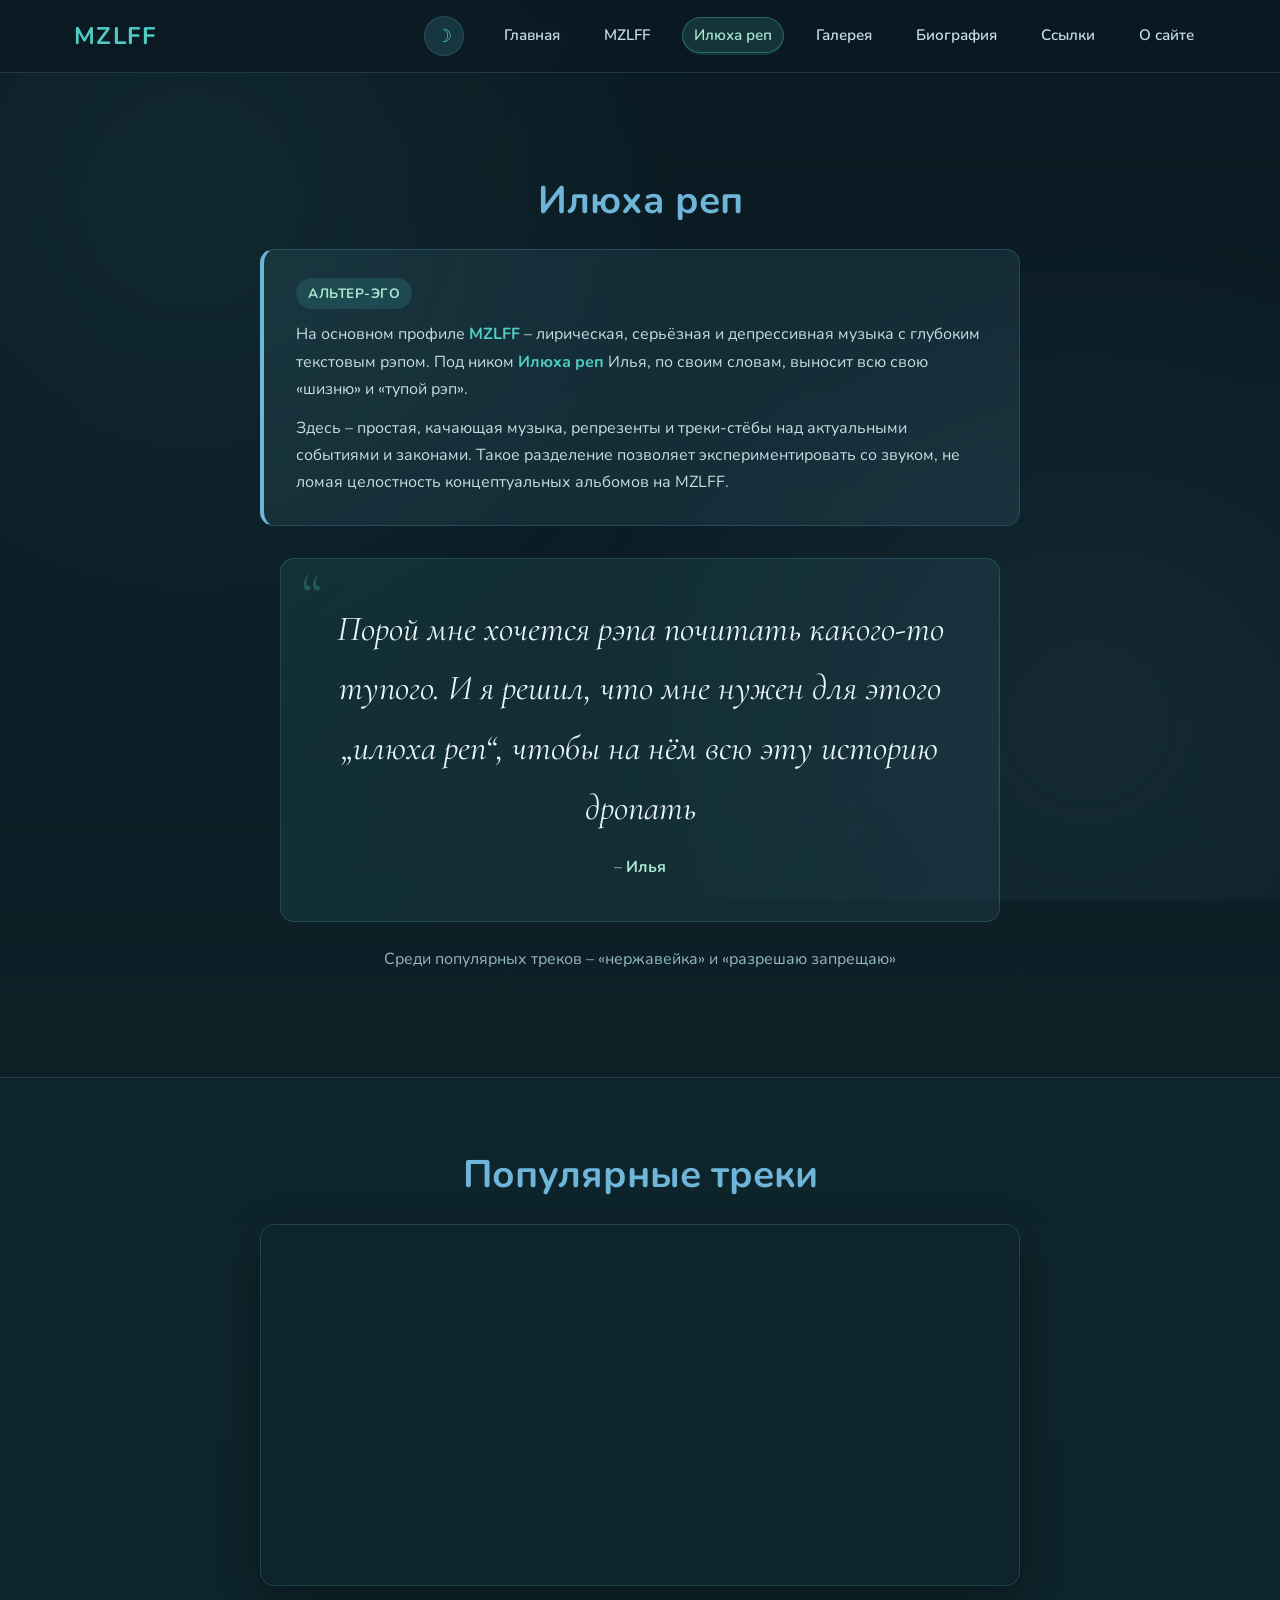
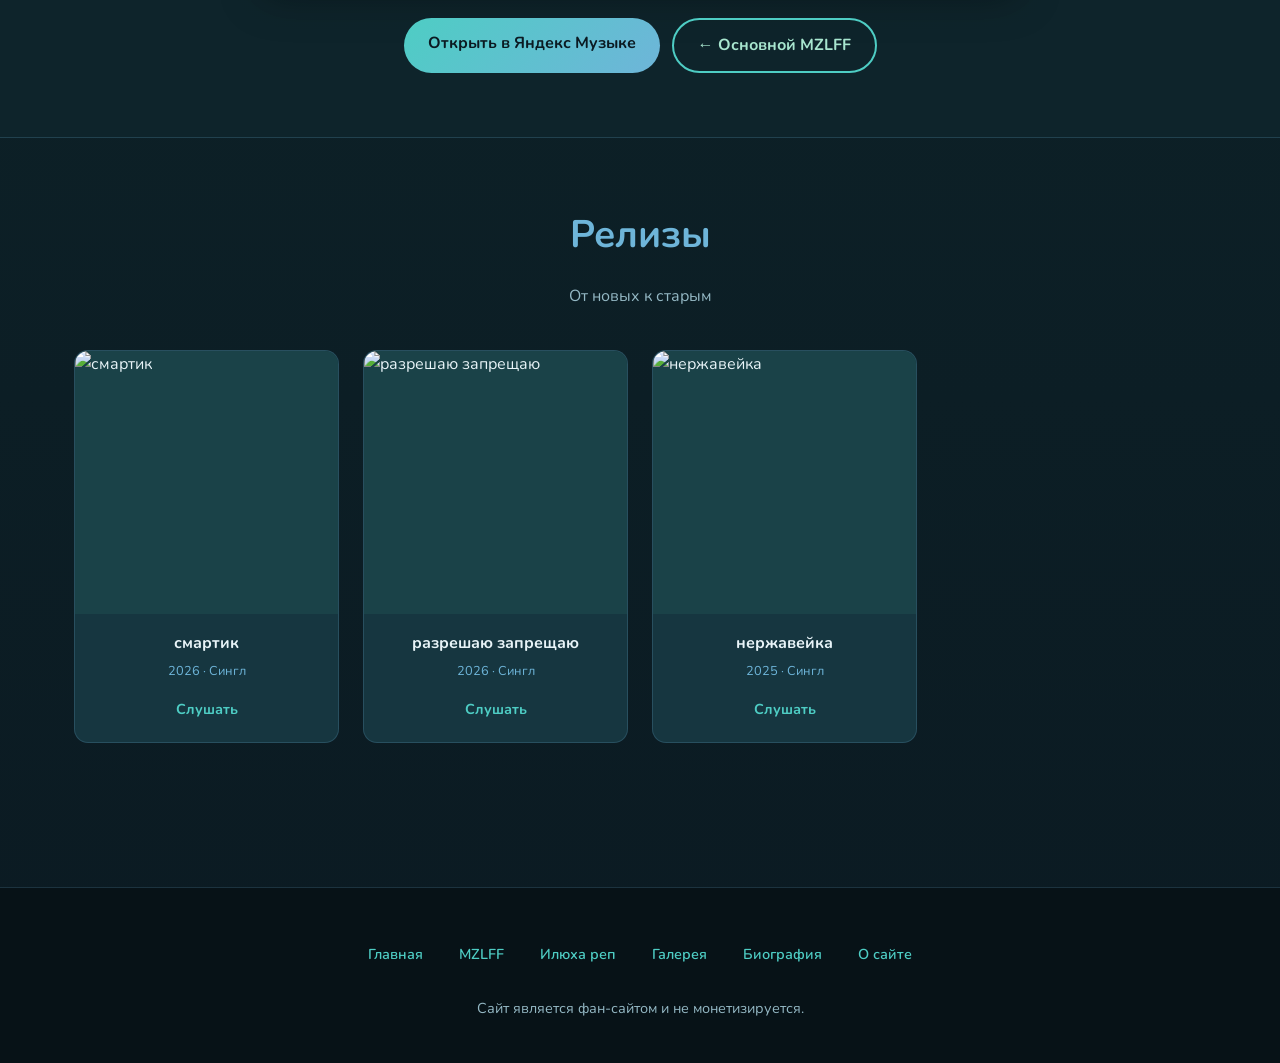
==== commit 3bbc8c7a: "fix texts and remove phantasmagoria from gallery" ====
--- a/ilyukha-rep/index.html
+++ b/ilyukha-rep/index.html
@@ -3,13 +3,13 @@
 <head>
     <meta charset="UTF-8">
     <meta name="viewport" content="width=device-width, initial-scale=1.0">
-    <meta name="description" content="илюха реп — альтер-эго Ильи (MZLFF): простой качающий рэп, репрезенты и треки-стёбы">
-    <title>Илюха реп — MZLFF</title>
+    <meta name="description" content="илюха реп – альтер-эго Ильи (MZLFF): простой качающий рэп, репрезенты и треки-стёбы">
+    <title>Илюха реп – MZLFF</title>
     <script src="../js/theme-init.js"></script>
     <meta property="og:type" content="website">
-    <meta property="og:site_name" content="MZLFF — фан-сайт">
-    <meta property="og:title" content="Илюха реп — MZLFF">
-    <meta property="og:description" content="Альтер-эго Ильи — илюха реп: тупой рэп и стёбы">
+    <meta property="og:site_name" content="MZLFF – фан-сайт">
+    <meta property="og:title" content="Илюха реп – MZLFF">
+    <meta property="og:description" content="Альтер-эго Ильи – илюха реп: тупой рэп и стёбы">
     <meta property="og:image" content="https://kzenof.github.io/mzlff-site/mzlff/assets/hero/mzlff.jpg">
     <meta property="og:url" content="https://kzenof.github.io/mzlff-site/ilyukha-rep/index.html">
     <meta name="twitter:card" content="summary_large_image">
@@ -44,16 +44,16 @@
 
                 <div class="alter-ego-banner">
                     <p class="alter-ego-label">Альтер-эго</p>
-                    <p>На основном профиле <strong>MZLFF</strong> — лирическая, серьёзная и депрессивная музыка с глубоким текстовым рэпом. Под ником <strong>илюха реп</strong> Илья, по своим словам, выносит всю свою «шизню» и «тупой рэп».</p>
-                    <p>Здесь — простая, качающая музыка, репрезенты и треки-стёбы над актуальными событиями и законами. Такое разделение позволяет экспериментировать со звуком, не ломая целостность концептуальных альбомов на mzlff.</p>
+                    <p>На основном профиле <strong>MZLFF</strong> – лирическая, серьёзная и депрессивная музыка с глубоким текстовым рэпом. Под ником <strong>Илюха реп</strong> Илья, по своим словам, выносит всю свою «шизню» и «тупой рэп».</p>
+                    <p>Здесь – простая, качающая музыка, репрезенты и треки-стёбы над актуальными событиями и законами. Такое разделение позволяет экспериментировать со звуком, не ломая целостность концептуальных альбомов на MZLFF.</p>
                 </div>
 
                 <blockquote class="quote-block" style="margin-top: 32px;">
                     <p class="quote-text">Порой мне хочется рэпа почитать какого-то тупого. И я решил, что мне нужен для этого „илюха реп“, чтобы на нём всю эту историю дропать</p>
-                    <footer class="quote-author">— <strong>Илья</strong></footer>
+                    <footer class="quote-author">– <strong>Илья</strong></footer>
                 </blockquote>
 
-                <p class="section-subtitle" style="margin-top: 24px;">Среди популярных треков — «нержавейка» и «разрешаю запрещаю»</p>
+                <p class="section-subtitle" style="margin-top: 24px;">Среди популярных треков – «нержавейка» и «разрешаю запрещаю»</p>
             </div>
         </section>
 
@@ -69,7 +69,7 @@
                 </div>
                 <p class="text-center">
                     <a href="https://music.yandex.ru/artist/25098870" class="btn btn-primary" target="_blank" rel="noopener noreferrer">Открыть в Яндекс Музыке</a>
-                    <a href="../mzlff/index.html" class="btn btn-secondary">MZLFF</a>
+                    <a href="../mzlff/index.html" class="btn btn-secondary">← Основной MZLFF</a>
                 </p>
             </div>
         </section>
--- a/css/style.css
+++ b/css/style.css
@@ -571,15 +571,16 @@
 }
 
 .quote-block::before {
-    content: '«';
+    content: '\201C';
     position: absolute;
-    top: -8px;
-    left: 24px;
+    top: 4px;
+    left: 20px;
     font-family: 'Cormorant Garamond', serif;
-    font-size: 5rem;
+    font-size: 4rem;
     color: var(--accent-teal);
-    opacity: 0.35;
+    opacity: 0.25;
     line-height: 1;
+    pointer-events: none;
 }
 
 .quote-text {
